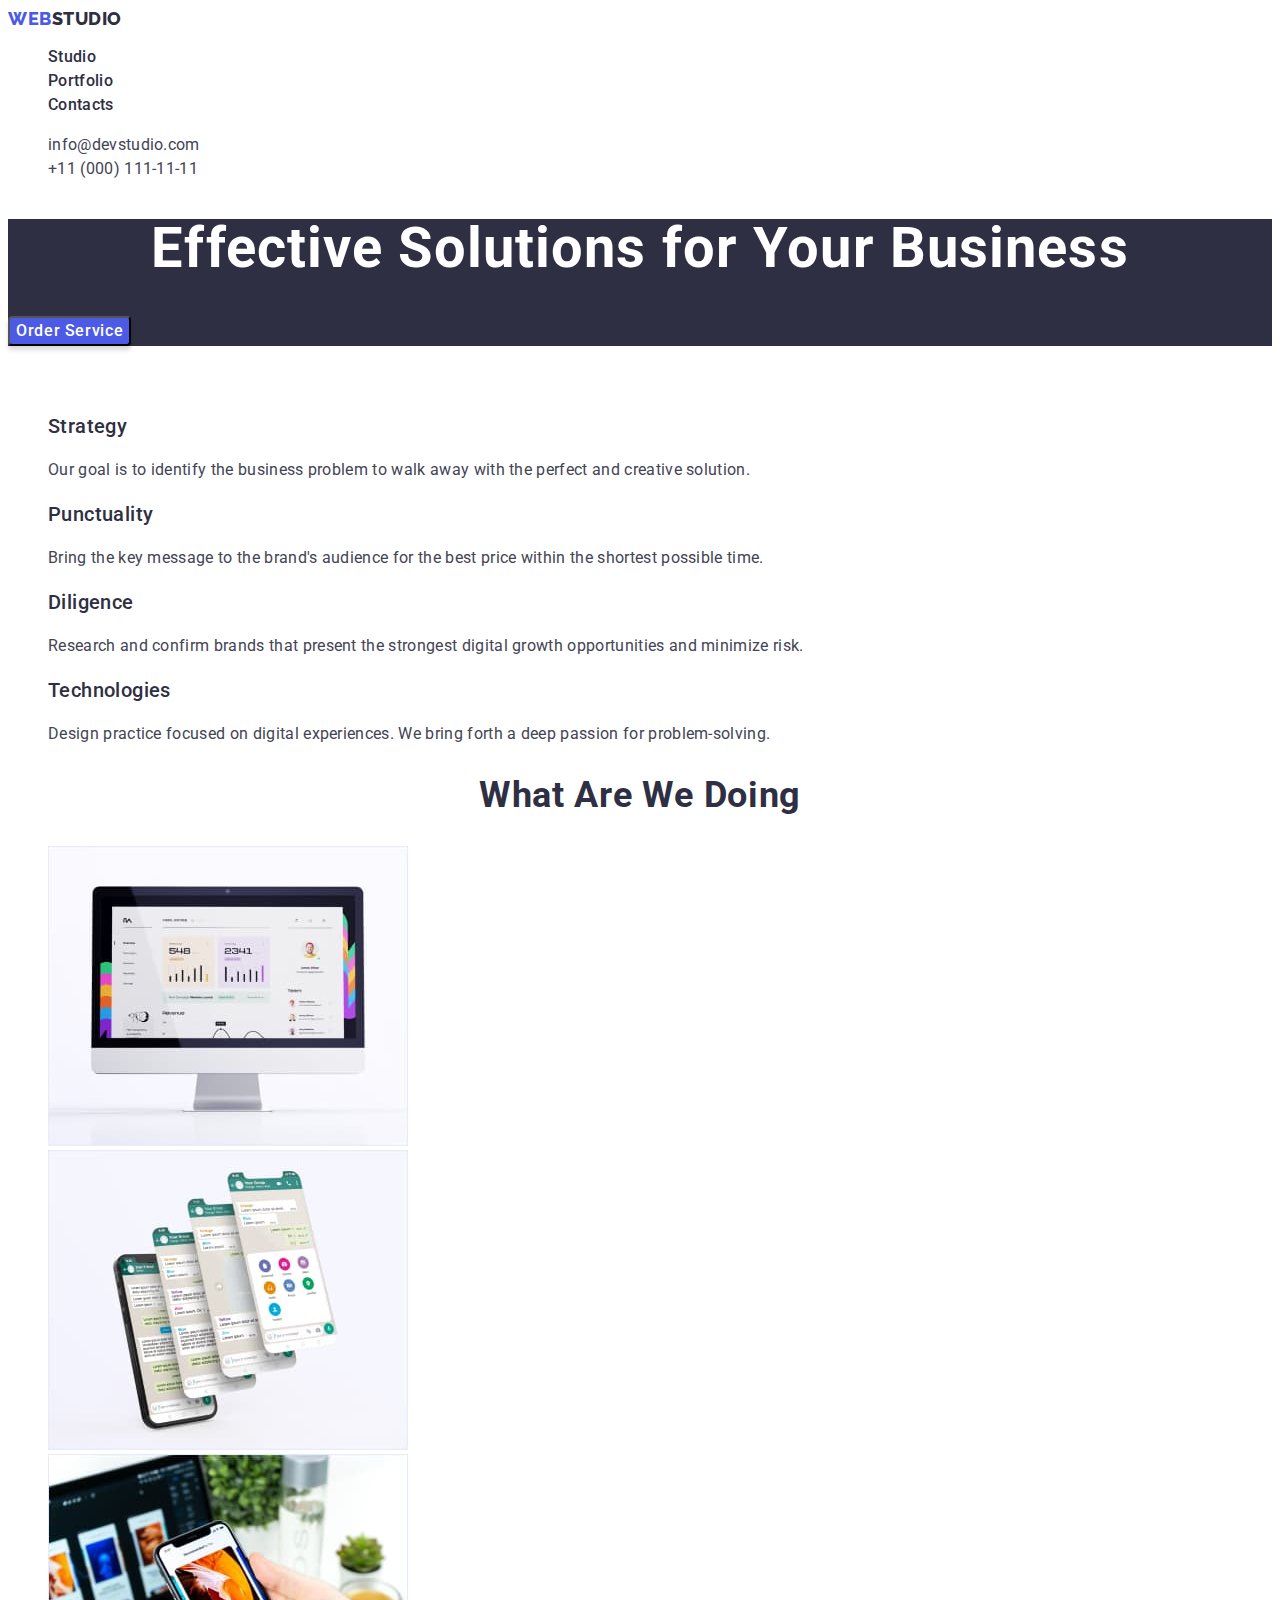
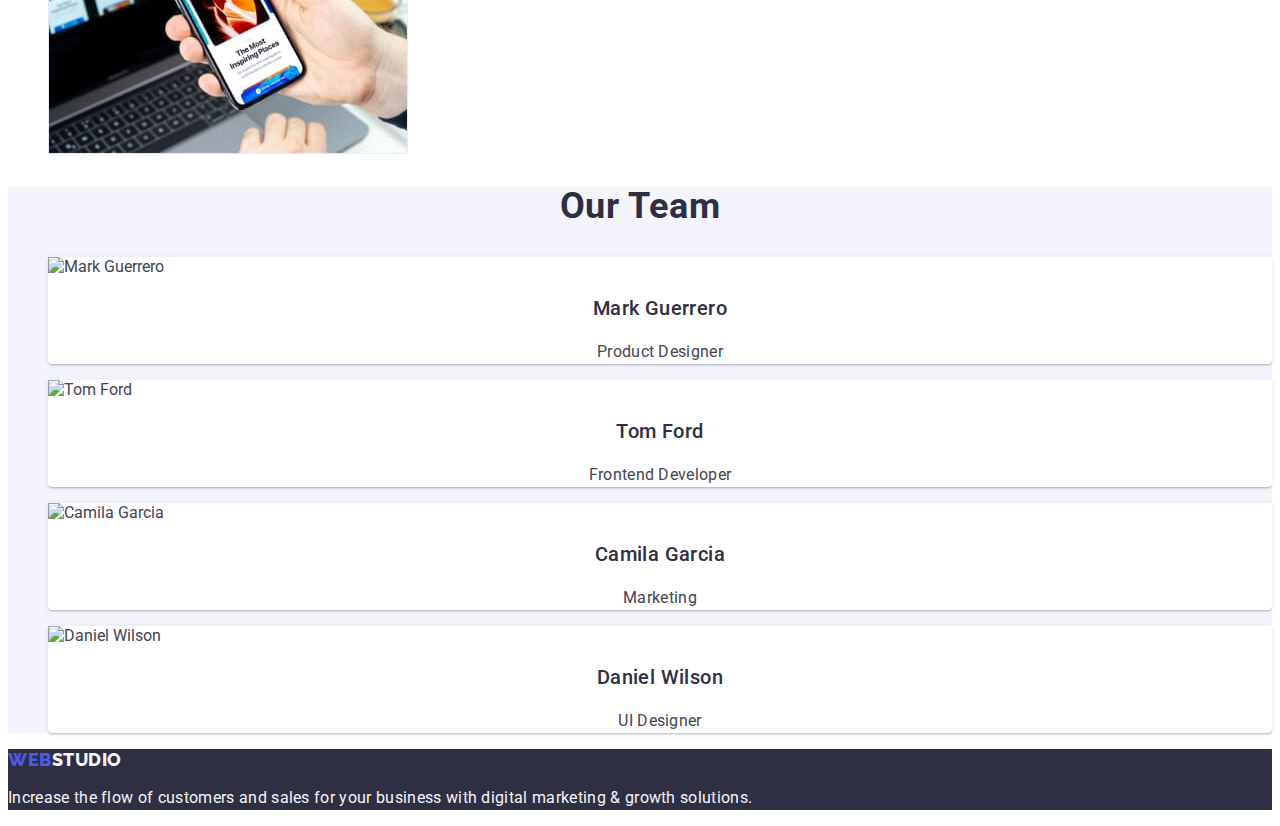
==== index.html @ 00f16b49 "Initial commit" ====
<!DOCTYPE html>
<html lang="en">
  <head>
    <meta charset="UTF-8" />
    <meta http-equiv="X-UA-Compatible" content="IE=edge" />
    <meta name="viewport" content="width=device-width, initial-scale=1.0" />
    <title>WebStudio</title>
    <link rel="preconnect" href="https://fonts.googleapis.com" />
    <link rel="preconnect" href="https://fonts.gstatic.com" crossorigin />
    <link
      href="https://fonts.googleapis.com/css2?family=Raleway:wght@800&family=Roboto:wght@400;500;700;900&display=swap"
      rel="stylesheet"
    />
    <link
      rel="stylesheet"
      href="https://cdnjs.cloudflare.com/ajax/libs/modern-normalize/1.1.0/modern-normalize.min.css"
      integrity="sha512-wpPYUAdjBVSE4KJnH1VR1HeZfpl1ub8YT/NKx4PuQ5NmX2tKuGu6U/JRp5y+Y8XG2tV+wKQpNHVUX03MfMFn9Q=="
      crossorigin="anonymous"
      referrerpolicy="no-referrer"
    />
    <link href="./css/styles.css" rel="stylesheet" />
  </head>
  <body>
    <!-- This is a header -->
    <header class="header">
      <nav class="navigation">
        <a class="logo-link link" href="./index.html"
          >Web<span class="logo-link-studio">Studio</span></a
        >
        <ul class="menu list">
          <li class="menu-item">
            <a class="menu-link link" href="./index.html">Studio</a>
          </li>
          <li class="menu-item">
            <a class="menu-link link" href="./portfolio.html">Portfolio</a>
          </li>
          <li class="menu-item">
            <a class="menu-link link" href="">Contacts</a>
          </li>
        </ul>
      </nav>
      <address class="adress-conteiner">
        <ul class="list">
          <li>
            <a class="contact-link link" href="mailto:info@devstudio.com"
              >info@devstudio.com</a
            >
          </li>
          <li>
            <a class="contact-link link" href="tel:+110001111111"
              >+11 (000) 111-11-11</a
            >
          </li>
        </ul>
      </address>
    </header>
    <main>
      <!-- This is a hero section -->
      <section class="hero-section">
        <h1 class="hero-title">Effective Solutions for Your Business</h1>
        <button class="hero-btn button" type="button">Order Service</button>
      </section>
      <!-- This is a our features section -->
      <section>
        <h2 class="unvizible-title title">Our features</h2>
        <ul class="list">
          <li>
            <h3 class="features-title title">Strategy</h3>
            <p class="features-text">
              Our goal is to identify the business problem to walk away with the
              perfect and creative solution.
            </p>
          </li>
          <li>
            <h3 class="features-title title">Punctuality</h3>
            <p class="features-text">
              Bring the key message to the brand's audience for the best price
              within the shortest possible time.
            </p>
          </li>
          <li>
            <h3 class="features-title title">Diligence</h3>
            <p class="features-text">
              Research and confirm brands that present the strongest digital
              growth opportunities and minimize risk.
            </p>
          </li>
          <li>
            <h3 class="features-title title">Technologies</h3>
            <p class="features-text">
              Design practice focused on digital experiences. We bring forth a
              deep passion for problem-solving.
            </p>
          </li>
        </ul>
      </section>
      <!-- This is what are we doing section -->
      <section>
        <h2 class="doing-title title">What are we doing</h2>
        <ul class="list">
          <li>
            <img
              src="./images/what_we_do/pc.jpg"
              alt="Personal Computer"
              width="360"
            />
          </li>
          <li>
            <img
              src="./images/what_we_do/phone.jpg"
              alt="Smartphone"
              width="360"
            />
          </li>
          <li>
            <img
              src="./images/what_we_do/unification.jpg"
              alt="Personal Computer and smartphone"
              width="360"
            />
          </li>
        </ul>
      </section>
      <!-- This is team section -->
      <section class="team">
        <h2 class="team-titlt title">Our Team</h2>
        <ul class="list">
          <li class="team-card">
            <img
              src="./images/team/mark_guerrero.jpg"
              alt="Mark Guerrero"
              width="264"
            />
            <h3 class="team-card-title title">Mark Guerrero</h3>
            <p class="team-card-text">Product Designer</p>
          </li>
          <li class="team-card">
            <img src="./images/team/tom_ford.jpg" alt="Tom Ford" width="264" />
            <h3 class="team-card-title title">Tom Ford</h3>
            <p class="team-card-text">Frontend Developer</p>
          </li>
          <li class="team-card">
            <img
              src="./images/team/camila_garcia.jpg"
              alt="Camila Garcia"
              width="264"
            />
            <h3 class="team-card-title title">Camila Garcia</h3>
            <p class="team-card-text">Marketing</p>
          </li>
          <li class="team-card">
            <img
              src="./images/team/daniel_wilson.jpg"
              alt="Daniel Wilson"
              width="264"
            />
            <h3 class="team-card-title title">Daniel Wilson</h3>
            <p class="team-card-text">UI Designer</p>
          </li>
        </ul>
      </section>
    </main>
    <!-- This is footer -->
    <footer class="footer">
      <a class="logo-link link" href="./index.html"
        >Web<span class="logo-link-studio-white">Studio</span></a
      >
      <p class="footer-text">
        Increase the flow of customers and sales for your business with digital
        marketing & growth solutions.
      </p>
    </footer>
  </body>
</html>
---- css/styles.css ----
/*  font-family: 'Raleway', sans-serif; */
:root {
  --btn-background-color: #4d5ae5;
  --links-hover-color: #404bbf;
  --body-text-color: #434455;
  --title-text-color: #2e2f42;
}
body {
  font-family: 'Roboto', sans-serif;
  color: var(--body-text-color);
  background-color: #ffffff;
}
.logo-link {
  font-family: 'Raleway', sans-serif;
  font-weight: 800;
  font-size: 18px;
  line-height: 1.17;
  align-items: center;
  letter-spacing: 0.03em;
  text-transform: uppercase;
  color: var(--btn-background-color);
}
.list {
  list-style: none;
}
.link {
  text-decoration: none;
}
.unvizible-title {
  visibility: hidden;
}
.title {
  color: var(--title-text-color);
}

.button {
  border-radius: 4px;
  cursor: pointer;
  font-family: 'Roboto', sans-serif;
}
/*----------header section----------- */
.logo-link-studio {
  color: var(--title-text-color);
}
.logo-link-studio-white {
  color: #f4f4fd;
}
.menu-link {
  font-weight: 500;
  font-size: 16px;
  line-height: 1.5;
  color: var(--title-text-color);
  letter-spacing: 0.02em;
}
.menu-link:hover,
.menu-link:focus {
  color: var(--links-hover-color);
}
.adress-conteiner {
  font-style: normal;
}
.contact-link {
  font-weight: 400;
  font-size: 16px;
  line-height: 1.5;
  letter-spacing: 0.02em;
  color: var(--body-text-color);
}
.contact-link:hover,
.contact-link:focus {
  color: var(--links-hover-color);
}
/* ----------hero section---------- */
.hero-section {
  background-color: var(--title-text-color);
  color: #ffffff;
}
.hero-title {
  line-height: 1.07;
  font-size: 56px;
  text-align: center;
  letter-spacing: 0.02em;
  color: #ffffff;
}
.hero-btn {
  background: var(--btn-background-color);
  box-shadow: 0px 4px 4px rgba(0, 0, 0, 0.15);
  color: #ffffff;
  font-weight: 500;
  font-size: 16px;
  line-height: 1.5;
  align-items: center;
  letter-spacing: 0.04em;
}
.hero-btn:hover,
.hero-btn:focus {
  background: var(--links-hover-color);
}
/* ----------features section---------- */
.features-title {
  font-weight: 500;
  font-size: 20px;
  line-height: 1.2;
  letter-spacing: 0.02em;
}
.features-text {
  font-weight: 400;
  font-size: 16px;
  line-height: 1.5;
  letter-spacing: 0.02em;
}
/* ----------doing section---------- */
.doing-title {
  font-size: 36px;
  line-height: 1.11;
  text-align: center;
  letter-spacing: 0.02em;
  text-transform: capitalize;
}
/* ----------team---------- */
.team {
  background: #f4f4fd;
}
.team-titlt {
  font-size: 36px;
  line-height: 1.11;
  text-align: center;
  letter-spacing: 0.02em;
  text-transform: capitalize;
}
.team-card {
  background: #ffffff;
  box-shadow: 0px 1px 6px rgba(46, 47, 66, 0.08),
    0px 1px 1px rgba(46, 47, 66, 0.16), 0px 2px 1px rgba(46, 47, 66, 0.08);
  border-radius: 0px 0px 4px 4px;
}
.team-card-title {
  font-weight: 500;
  font-size: 20px;
  line-height: 1.2;
  text-align: center;
  letter-spacing: 0.02em;
}
.team-card-text {
  font-weight: 400;
  font-size: 16px;
  line-height: 1.5;
  text-align: center;
  letter-spacing: 0.02em;
}
/* -----------footer----------- */
.footer {
  background: #2e2f42;
}

.footer-text {
  font-weight: 400;
  font-size: 16px;
  line-height: 1.5;
  letter-spacing: 0.02em;
  color: #f4f4fd;
}
/* ------------portfolio page-------------------- */
.portfolio-header {
  border-bottom: 1px solid #e7e9fc;
}
.filter-btn {
  box-shadow: 0px 3px 1px rgba(0, 0, 0, 0.1), 0px 2px 1px rgba(0, 0, 0, 0.08),
    0px 2px 2px rgba(0, 0, 0, 0.12);
  color: var(--btn-background-color);
  font-weight: 500;
  font-size: 16px;
  line-height: 1.5;
  align-items: center;
  text-align: center;
  letter-spacing: 0.04em;
  box-sizing: border-box;
  background: #f4f4fd;
  border: 1px solid #e7e9fc;
}
.filter-btn:hover,
.filter-btn:focus {
  background: var(--links-hover-color);
  color: #ffffff;
}
.project-cards > .project-card {
  border: 1px solid #e7e9fc;
}
.project-card-title {
  font-weight: 500;
  font-size: 20px;
  line-height: 1.2;
  letter-spacing: 0.02em;
}
.project-card-text {
  color: var(--body-text-color);
  font-weight: 400;
  font-size: 16px;
  line-height: 1.5;
  letter-spacing: 0.02em;
}
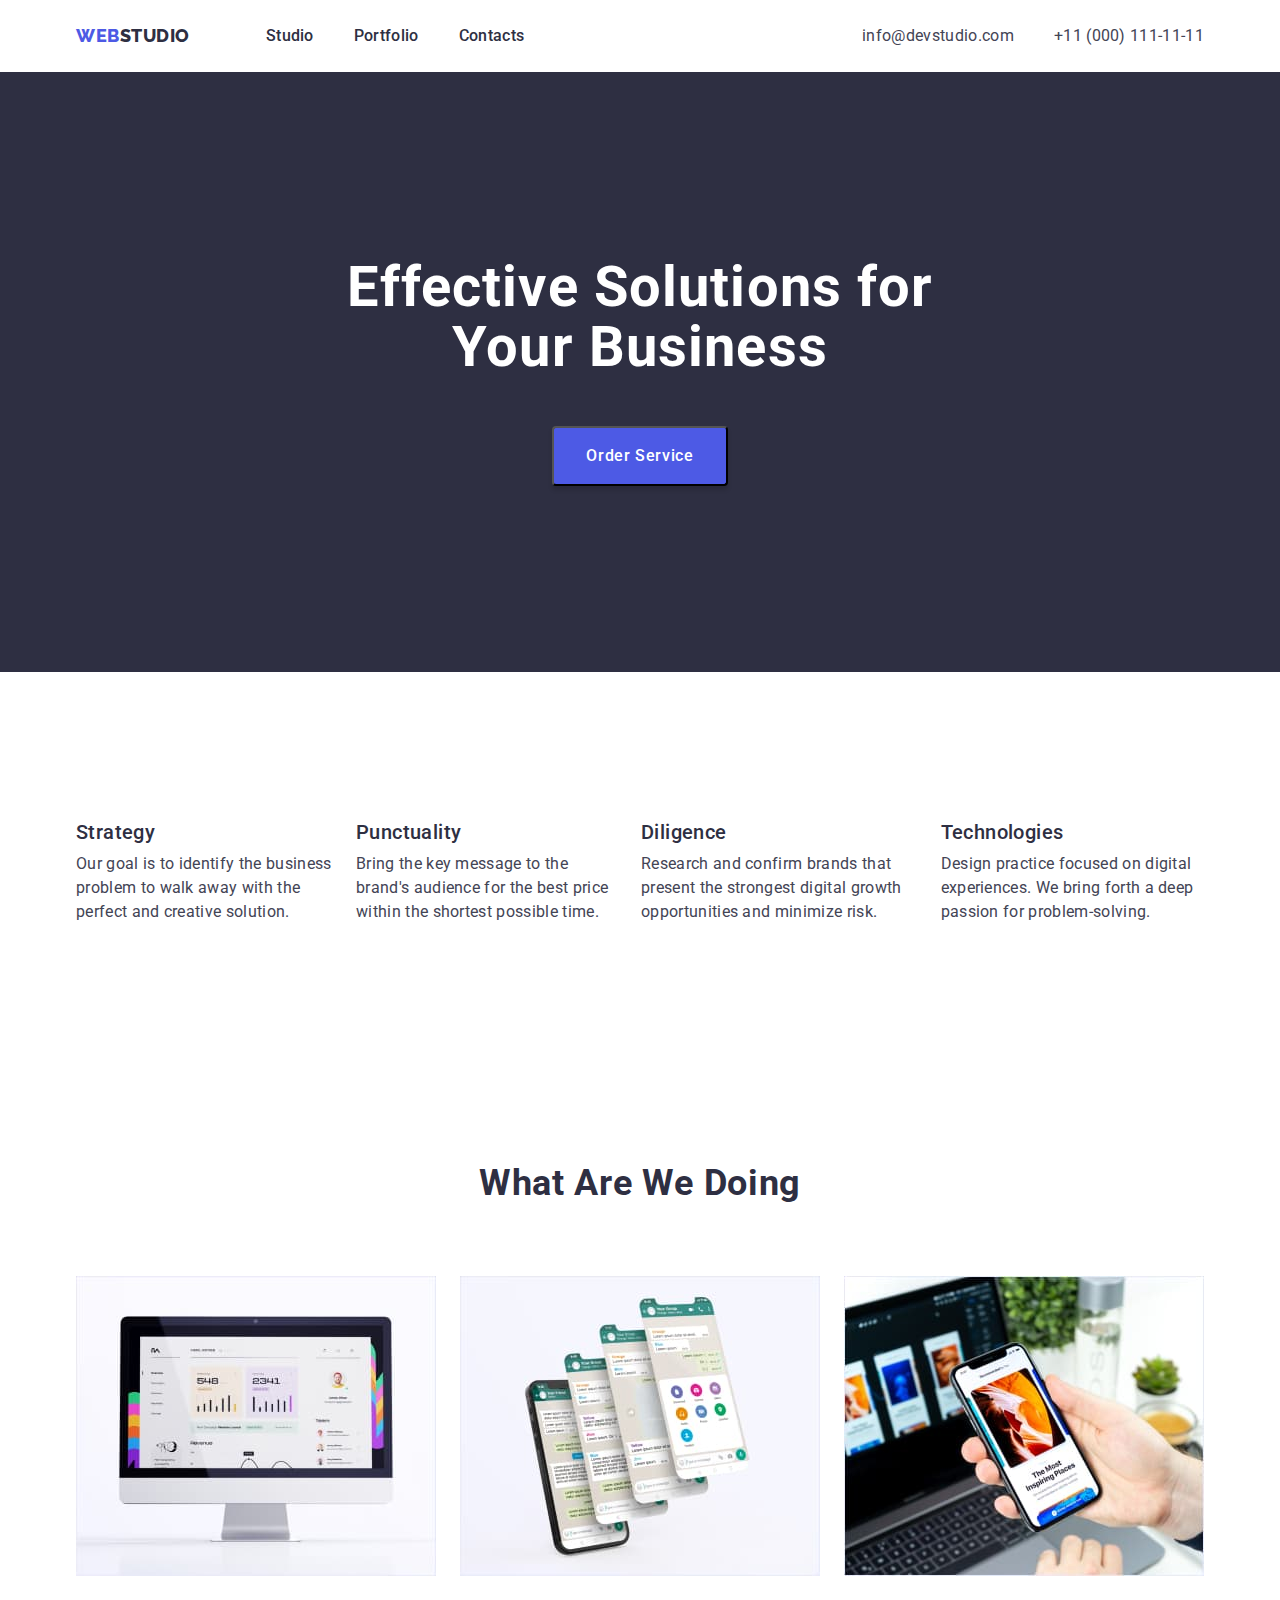
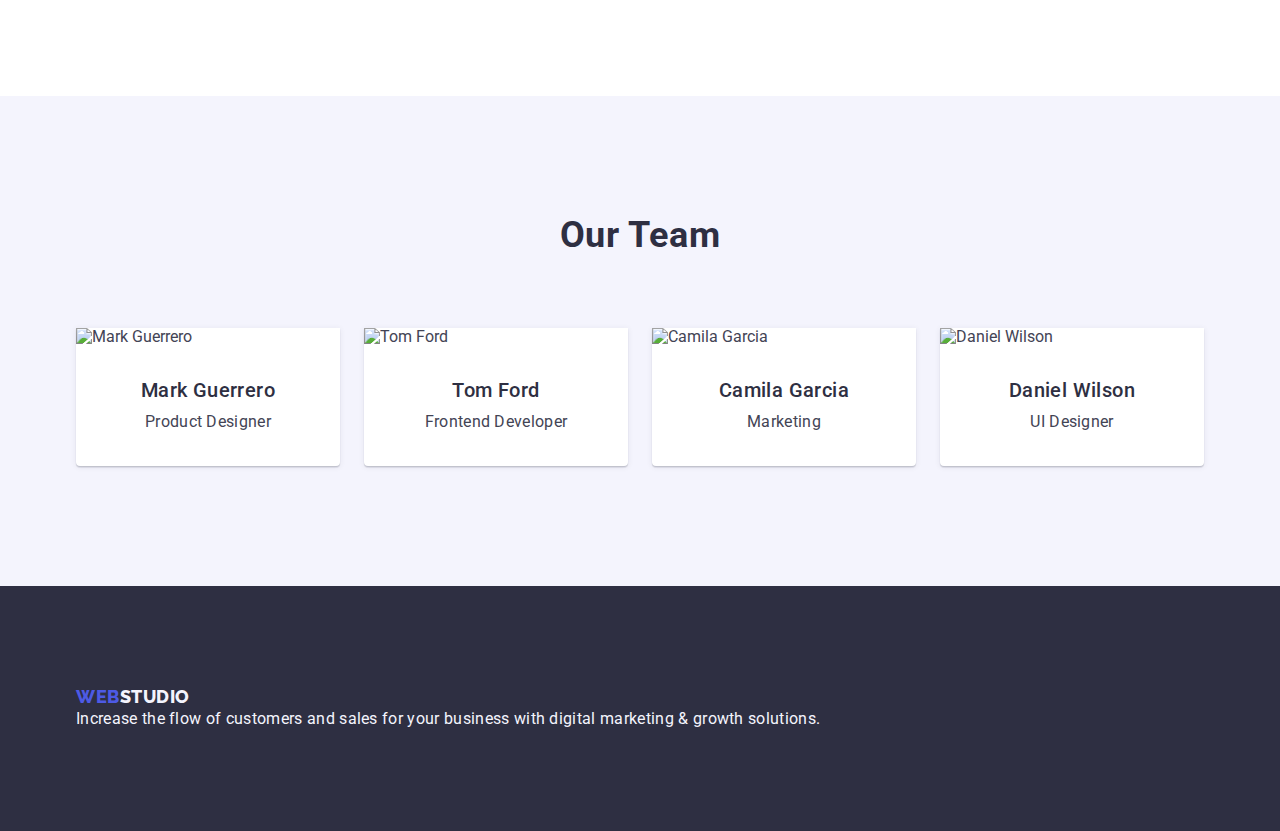
==== commit 57e5782e: "work with box-model(flex)" ====
--- a/index.html
+++ b/index.html
@@ -13,162 +13,182 @@
     />
     <link
       rel="stylesheet"
-      href="https://cdnjs.cloudflare.com/ajax/libs/modern-normalize/1.1.0/modern-normalize.min.css"
-      integrity="sha512-wpPYUAdjBVSE4KJnH1VR1HeZfpl1ub8YT/NKx4PuQ5NmX2tKuGu6U/JRp5y+Y8XG2tV+wKQpNHVUX03MfMFn9Q=="
-      crossorigin="anonymous"
-      referrerpolicy="no-referrer"
+      href="https://cdn.jsdelivr.net/npm/modern-normalize@1.1.0/modern-normalize.min.css"
     />
     <link href="./css/styles.css" rel="stylesheet" />
   </head>
   <body>
     <!-- This is a header -->
     <header class="header">
-      <nav class="navigation">
-        <a class="logo-link link" href="./index.html"
-          >Web<span class="logo-link-studio">Studio</span></a
-        >
-        <ul class="menu list">
-          <li class="menu-item">
-            <a class="menu-link link" href="./index.html">Studio</a>
-          </li>
-          <li class="menu-item">
-            <a class="menu-link link" href="./portfolio.html">Portfolio</a>
-          </li>
-          <li class="menu-item">
-            <a class="menu-link link" href="">Contacts</a>
-          </li>
-        </ul>
-      </nav>
-      <address class="adress-conteiner">
-        <ul class="list">
-          <li>
-            <a class="contact-link link" href="mailto:info@devstudio.com"
-              >info@devstudio.com</a
-            >
-          </li>
-          <li>
-            <a class="contact-link link" href="tel:+110001111111"
-              >+11 (000) 111-11-11</a
-            >
-          </li>
-        </ul>
-      </address>
+      <div class="page-header-container container">
+        <nav class="navigation">
+          <a class="logo-link link" href="./index.html"
+            >Web<span class="logo-link-studio">Studio</span></a
+          >
+          <ul class="menu list">
+            <li class="menu-item">
+              <a class="menu-link link" href="./index.html">Studio</a>
+            </li>
+            <li class="menu-item">
+              <a class="menu-link link" href="./portfolio.html">Portfolio</a>
+            </li>
+            <li class="menu-item">
+              <a class="menu-link link" href="">Contacts</a>
+            </li>
+          </ul>
+        </nav>
+        <address class="adress-conteiner">
+          <ul class="adress-list list">
+            <li class="adress-item">
+              <a class="contact-link link" href="mailto:info@devstudio.com"
+                >info@devstudio.com</a
+              >
+            </li>
+            <li class="adress-item">
+              <a class="contact-link link" href="tel:+110001111111"
+                >+11 (000) 111-11-11</a
+              >
+            </li>
+          </ul>
+        </address>
+      </div>
     </header>
     <main>
       <!-- This is a hero section -->
-      <section class="hero-section">
-        <h1 class="hero-title">Effective Solutions for Your Business</h1>
-        <button class="hero-btn button" type="button">Order Service</button>
+      <section class="hero-section section">
+        <div class="hero-container container">
+          <h1 class="hero-title">
+            Effective Solutions for<br />
+            Your Business
+          </h1>
+          <button class="hero-btn button" type="button">Order Service</button>
+        </div>
       </section>
       <!-- This is a our features section -->
-      <section>
-        <h2 class="unvizible-title title">Our features</h2>
-        <ul class="list">
-          <li>
-            <h3 class="features-title title">Strategy</h3>
-            <p class="features-text">
-              Our goal is to identify the business problem to walk away with the
-              perfect and creative solution.
-            </p>
-          </li>
-          <li>
-            <h3 class="features-title title">Punctuality</h3>
-            <p class="features-text">
-              Bring the key message to the brand's audience for the best price
-              within the shortest possible time.
-            </p>
-          </li>
-          <li>
-            <h3 class="features-title title">Diligence</h3>
-            <p class="features-text">
-              Research and confirm brands that present the strongest digital
-              growth opportunities and minimize risk.
-            </p>
-          </li>
-          <li>
-            <h3 class="features-title title">Technologies</h3>
-            <p class="features-text">
-              Design practice focused on digital experiences. We bring forth a
-              deep passion for problem-solving.
-            </p>
-          </li>
-        </ul>
+      <section class="features-section section">
+        <div class="container">
+          <h2 class="unvizible-title">Our features</h2>
+          <ul class="card-list list">
+            <li class="features-item">
+              <h3 class="features-title sub-title">Strategy</h3>
+              <p class="features-text">
+                Our goal is to identify the business problem to walk away with
+                the perfect and creative solution.
+              </p>
+            </li>
+            <li class="features-item">
+              <h3 class="features-title sub-title">Punctuality</h3>
+              <p class="features-text">
+                Bring the key message to the brand's audience for the best price
+                within the shortest possible time.
+              </p>
+            </li>
+            <li class="features-item">
+              <h3 class="features-title sub-title">Diligence</h3>
+              <p class="features-text">
+                Research and confirm brands that present the strongest digital
+                growth opportunities and minimize risk.
+              </p>
+            </li>
+            <li class="features-item">
+              <h3 class="features-title sub-title">Technologies</h3>
+              <p class="features-text">
+                Design practice focused on digital experiences. We bring forth a
+                deep passion for problem-solving.
+              </p>
+            </li>
+          </ul>
+        </div>
       </section>
       <!-- This is what are we doing section -->
-      <section>
-        <h2 class="doing-title title">What are we doing</h2>
-        <ul class="list">
-          <li>
-            <img
-              src="./images/what_we_do/pc.jpg"
-              alt="Personal Computer"
-              width="360"
-            />
-          </li>
-          <li>
-            <img
-              src="./images/what_we_do/phone.jpg"
-              alt="Smartphone"
-              width="360"
-            />
-          </li>
-          <li>
-            <img
-              src="./images/what_we_do/unification.jpg"
-              alt="Personal Computer and smartphone"
-              width="360"
-            />
-          </li>
-        </ul>
+      <section class="section">
+        <div class="container">
+          <h2 class="doing-title title">What are we doing</h2>
+          <ul class="card-list list">
+            <li class="doing-item">
+              <img
+                src="./images/what_we_do/pc.jpg"
+                alt="Personal Computer"
+                width="360"
+              />
+            </li class="doing-item">
+            <li>
+              <img
+                src="./images/what_we_do/phone.jpg"
+                alt="Smartphone"
+                width="360"
+              />
+            </li class="doing-item">
+            <li>
+              <img
+                src="./images/what_we_do/unification.jpg"
+                alt="Personal Computer and smartphone"
+                width="360"
+              />
+            </li>
+          </ul>
+        </div>
       </section>
       <!-- This is team section -->
-      <section class="team">
-        <h2 class="team-titlt title">Our Team</h2>
-        <ul class="list">
-          <li class="team-card">
-            <img
-              src="./images/team/mark_guerrero.jpg"
-              alt="Mark Guerrero"
-              width="264"
-            />
-            <h3 class="team-card-title title">Mark Guerrero</h3>
-            <p class="team-card-text">Product Designer</p>
-          </li>
-          <li class="team-card">
-            <img src="./images/team/tom_ford.jpg" alt="Tom Ford" width="264" />
-            <h3 class="team-card-title title">Tom Ford</h3>
-            <p class="team-card-text">Frontend Developer</p>
-          </li>
-          <li class="team-card">
-            <img
-              src="./images/team/camila_garcia.jpg"
-              alt="Camila Garcia"
-              width="264"
-            />
-            <h3 class="team-card-title title">Camila Garcia</h3>
-            <p class="team-card-text">Marketing</p>
-          </li>
-          <li class="team-card">
-            <img
-              src="./images/team/daniel_wilson.jpg"
-              alt="Daniel Wilson"
-              width="264"
-            />
-            <h3 class="team-card-title title">Daniel Wilson</h3>
-            <p class="team-card-text">UI Designer</p>
-          </li>
-        </ul>
+      <section class="team section">
+        <div class="container">
+          <h2 class="team-titlt title">Our Team</h2>
+          <ul class="card-list list">
+            <li class="team-card">
+              <img
+                src="./images/team/mark_guerrero.jpg"
+                alt="Mark Guerrero"
+                width="264"
+              />
+              <div class="team-card-content"><h3 class="team-card-title sub-title">Mark Guerrero</h3>
+              <p class="team-card-text">Product Designer</p></div>
+             
+            </li>
+            <li class="team-card">
+              <img
+                src="./images/team/tom_ford.jpg"
+                alt="Tom Ford"
+                width="264"
+              />
+              <div class="team-card-content"><h3 class="team-card-title sub-title">Tom Ford</h3>
+              <p class="team-card-text">Frontend Developer</p></div>
+              
+            </li>
+            <li class="team-card">
+              <img
+                src="./images/team/camila_garcia.jpg"
+                alt="Camila Garcia"
+                width="264"
+              />
+              <div class="team-card-content"><h3 class="team-card-title sub-title">Camila Garcia</h3>
+              <p class="team-card-text">Marketing</p></div>
+              
+            </li>
+            <li class="team-card">
+              <img
+                src="./images/team/daniel_wilson.jpg"
+                alt="Daniel Wilson"
+                width="264"
+              />
+              <div class="team-card-content"><h3 class="team-card-title sub-title">Daniel Wilson</h3>
+              <p class="team-card-text">UI Designer</p></div>
+              
+            </li>
+          </ul>
+        </div>
       </section>
     </main>
     <!-- This is footer -->
     <footer class="footer">
-      <a class="logo-link link" href="./index.html"
-        >Web<span class="logo-link-studio-white">Studio</span></a
-      >
-      <p class="footer-text">
-        Increase the flow of customers and sales for your business with digital
-        marketing & growth solutions.
-      </p>
+      <div class="container">
+        <a class="logo-link link" href="./index.html"
+          >Web<span class="logo-link-studio-white">Studio</span></a
+        >
+        <p class="footer-text">
+          Increase the flow of customers and sales for your business with
+          digital marketing & growth solutions.
+        </p>
+      </div>
     </footer>
   </body>
 </html>
--- a/css/styles.css
+++ b/css/styles.css
@@ -10,6 +10,34 @@
   color: var(--body-text-color);
   background-color: #ffffff;
 }
+h1,
+h2,
+h3,
+h4,
+p {
+  margin-top: 0;
+  margin-bottom: 0;
+}
+img {
+  display: block;
+}
+ul,
+ol {
+  margin-top: 0;
+  margin-bottom: 0;
+  padding-left: 0;
+}
+.container {
+  width: 1158px;
+  margin-left: auto;
+  margin-right: auto;
+  padding-left: 15px;
+  padding-right: 15px;
+}
+.section {
+  padding-top: 120px;
+  padding-bottom: 120px;
+}
 .logo-link {
   font-family: 'Raleway', sans-serif;
   font-weight: 800;
@@ -19,6 +47,7 @@
   letter-spacing: 0.03em;
   text-transform: uppercase;
   color: var(--btn-background-color);
+  margin-right: 76px;
 }
 .list {
   list-style: none;
@@ -31,19 +60,46 @@
 }
 .title {
   color: var(--title-text-color);
-}
-
+  margin-bottom: 72px;
+}
+.sub-title {
+  color: var(--title-text-color);
+  margin-bottom: 8px;
+}
 .button {
   border-radius: 4px;
   cursor: pointer;
   font-family: 'Roboto', sans-serif;
 }
+.card-list {
+  display: flex;
+  gap: 24px;
+}
 /*----------header section----------- */
+.header {
+  padding-top: 24px;
+  padding-bottom: 24px;
+}
+.page-header-container {
+  display: flex;
+  align-items: center;
+}
+.navigation {
+  display: flex;
+  align-items: center;
+}
 .logo-link-studio {
   color: var(--title-text-color);
 }
 .logo-link-studio-white {
   color: #f4f4fd;
+}
+.menu {
+  display: flex;
+  align-items: center;
+}
+.menu-item:not(:last-child) {
+  margin-right: 40px;
 }
 .menu-link {
   font-weight: 500;
@@ -58,6 +114,14 @@
 }
 .adress-conteiner {
   font-style: normal;
+  margin-left: auto;
+}
+.adress-list {
+  display: flex;
+  align-items: center;
+}
+.adress-item:not(:last-child) {
+  margin-right: 40px;
 }
 .contact-link {
   font-weight: 400;
@@ -74,6 +138,15 @@
 .hero-section {
   background-color: var(--title-text-color);
   color: #ffffff;
+  min-height: 600px;
+  display: flex;
+  align-items: center;
+}
+.hero-container {
+  display: flex;
+  flex-direction: column;
+  justify-content: center;
+  align-items: center;
 }
 .hero-title {
   line-height: 1.07;
@@ -81,6 +154,7 @@
   text-align: center;
   letter-spacing: 0.02em;
   color: #ffffff;
+  margin-bottom: 48px;
 }
 .hero-btn {
   background: var(--btn-background-color);
@@ -91,12 +165,16 @@
   line-height: 1.5;
   align-items: center;
   letter-spacing: 0.04em;
+  padding: 16px 32px;
 }
 .hero-btn:hover,
 .hero-btn:focus {
   background: var(--links-hover-color);
 }
 /* ----------features section---------- */
+.features-item {
+  flex-basis: calc((100%- (24px * 3)) / 4);
+}
 .features-title {
   font-weight: 500;
   font-size: 20px;
@@ -110,6 +188,9 @@
   letter-spacing: 0.02em;
 }
 /* ----------doing section---------- */
+.doing-item {
+  flex-basis: calc((100%- (24px * 2)) / 3);
+}
 .doing-title {
   font-size: 36px;
   line-height: 1.11;
@@ -129,10 +210,14 @@
   text-transform: capitalize;
 }
 .team-card {
-  background: #ffffff;
+  flex-basis: calc((100%- (24px * 3)) / 4);
   box-shadow: 0px 1px 6px rgba(46, 47, 66, 0.08),
     0px 1px 1px rgba(46, 47, 66, 0.16), 0px 2px 1px rgba(46, 47, 66, 0.08);
   border-radius: 0px 0px 4px 4px;
+  background-color: #ffffff;
+}
+.team-card-content {
+  padding: 32px 16px;
 }
 .team-card-title {
   font-weight: 500;
@@ -151,6 +236,7 @@
 /* -----------footer----------- */
 .footer {
   background: #2e2f42;
+  padding: 100px 0;
 }
 
 .footer-text {
@@ -161,8 +247,18 @@
   color: #f4f4fd;
 }
 /* ------------portfolio page-------------------- */
+.portfolio-section {
+  padding-top: 96px;
+  padding-bottom: 120px;
+}
 .portfolio-header {
   border-bottom: 1px solid #e7e9fc;
+}
+.filter-btn-list {
+  display: flex;
+  gap: 24px;
+  justify-content: center;
+  margin-bottom: 72px;
 }
 .filter-btn {
   box-shadow: 0px 3px 1px rgba(0, 0, 0, 0.1), 0px 2px 1px rgba(0, 0, 0, 0.08),
@@ -177,14 +273,25 @@
   box-sizing: border-box;
   background: #f4f4fd;
   border: 1px solid #e7e9fc;
+  padding: 12px 24px;
 }
 .filter-btn:hover,
 .filter-btn:focus {
   background: var(--links-hover-color);
   color: #ffffff;
 }
-.project-cards > .project-card {
+.project-cards {
+  flex-wrap: wrap;
+  justify-content: center;
+  row-gap: 48px;
+}
+.project-card {
+  flex-basis: calc((100%- (24px * 2)) / 3);
+}
+.project-card-content {
+  padding: 32px 16px;
   border: 1px solid #e7e9fc;
+  border-top: none;
 }
 .project-card-title {
   font-weight: 500;
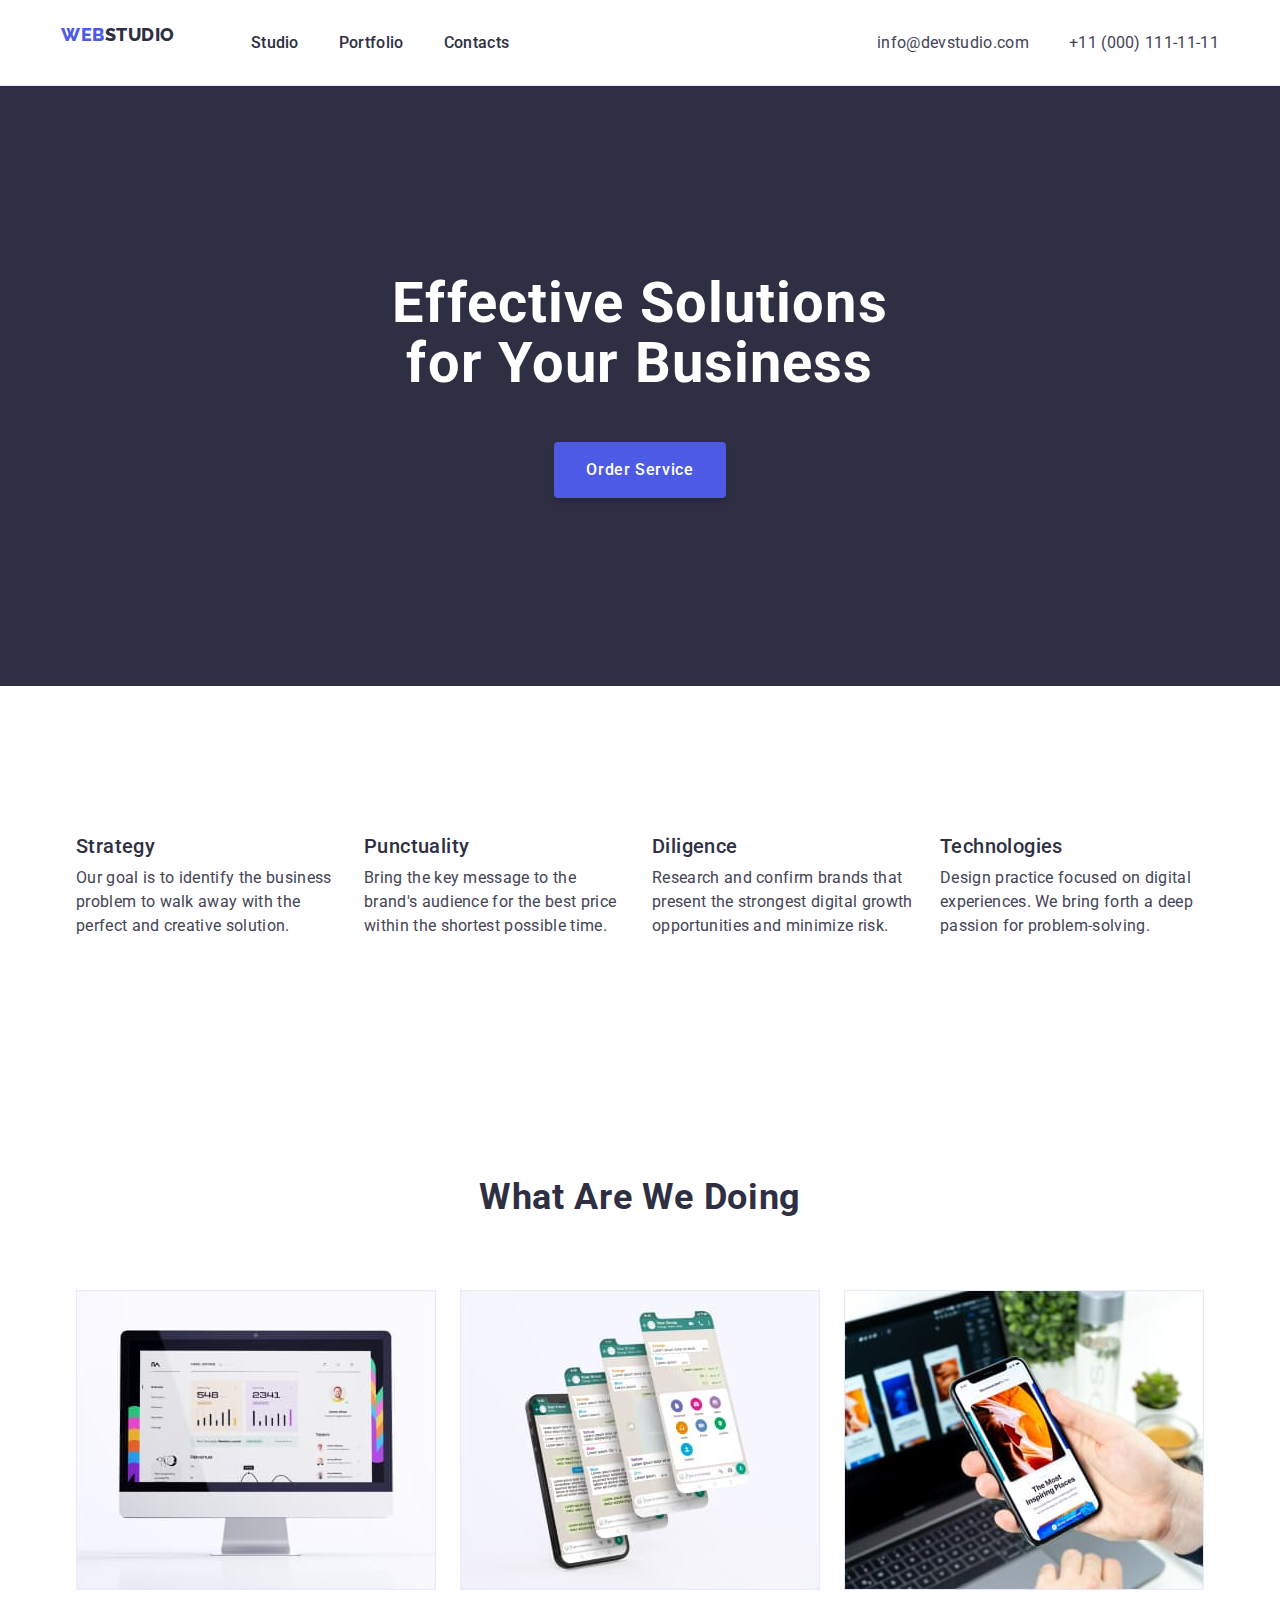
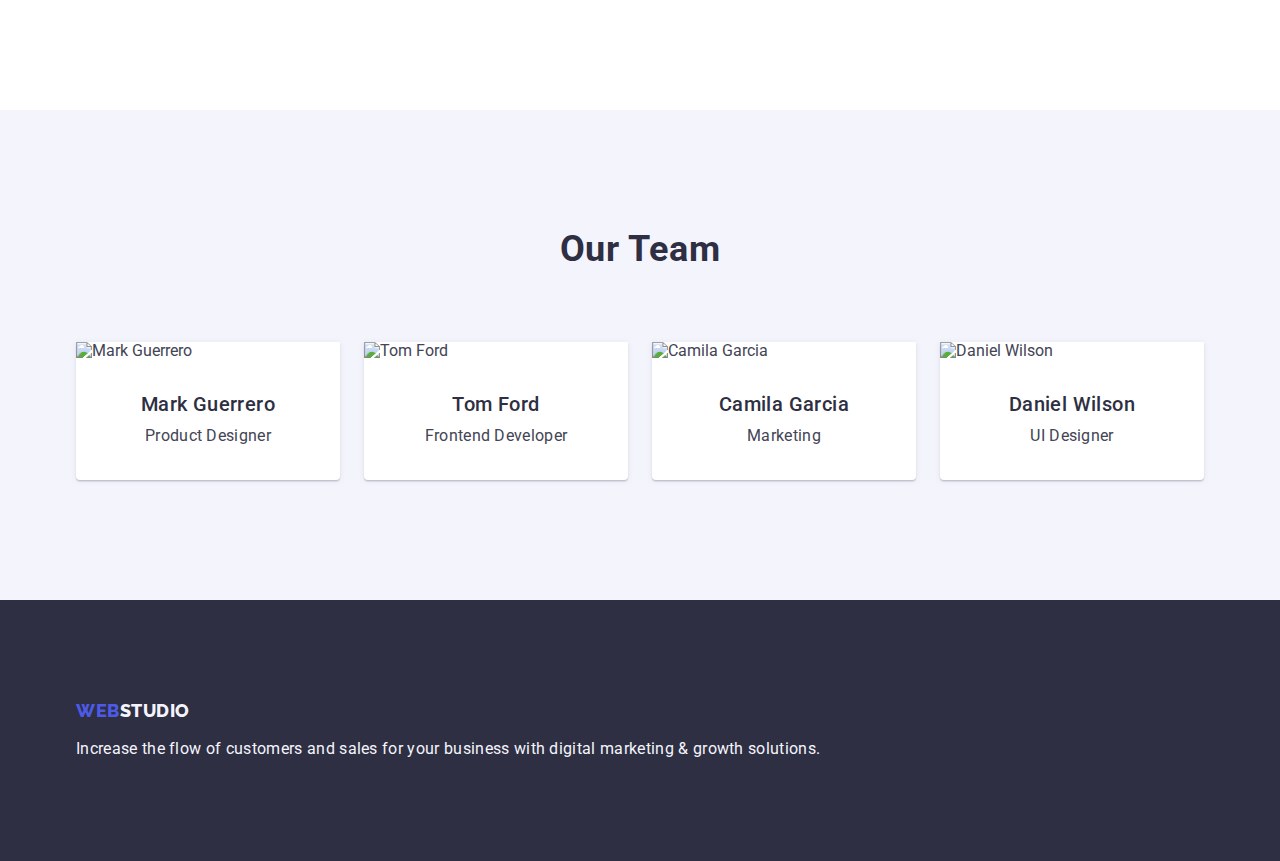
==== commit 4a6a1d57: "do little refactoring" ====
--- a/index.html
+++ b/index.html
@@ -57,10 +57,7 @@
       <!-- This is a hero section -->
       <section class="hero-section section">
         <div class="hero-container container">
-          <h1 class="hero-title">
-            Effective Solutions for<br />
-            Your Business
-          </h1>
+          <h1 class="hero-title">Effective Solutions for Your Business</h1>
           <button class="hero-btn button" type="button">Order Service</button>
         </div>
       </section>
@@ -111,15 +108,15 @@
                 alt="Personal Computer"
                 width="360"
               />
-            </li class="doing-item">
-            <li>
+            </li>
+            <li class="doing-item">
               <img
                 src="./images/what_we_do/phone.jpg"
                 alt="Smartphone"
                 width="360"
               />
-            </li class="doing-item">
-            <li>
+            </li>
+            <li class="doing-item">
               <img
                 src="./images/what_we_do/unification.jpg"
                 alt="Personal Computer and smartphone"
@@ -140,9 +137,10 @@
                 alt="Mark Guerrero"
                 width="264"
               />
-              <div class="team-card-content"><h3 class="team-card-title sub-title">Mark Guerrero</h3>
-              <p class="team-card-text">Product Designer</p></div>
-             
+              <div class="team-card-content">
+                <h3 class="team-card-title sub-title">Mark Guerrero</h3>
+                <p class="team-card-text">Product Designer</p>
+              </div>
             </li>
             <li class="team-card">
               <img
@@ -150,9 +148,10 @@
                 alt="Tom Ford"
                 width="264"
               />
-              <div class="team-card-content"><h3 class="team-card-title sub-title">Tom Ford</h3>
-              <p class="team-card-text">Frontend Developer</p></div>
-              
+              <div class="team-card-content">
+                <h3 class="team-card-title sub-title">Tom Ford</h3>
+                <p class="team-card-text">Frontend Developer</p>
+              </div>
             </li>
             <li class="team-card">
               <img
@@ -160,9 +159,10 @@
                 alt="Camila Garcia"
                 width="264"
               />
-              <div class="team-card-content"><h3 class="team-card-title sub-title">Camila Garcia</h3>
-              <p class="team-card-text">Marketing</p></div>
-              
+              <div class="team-card-content">
+                <h3 class="team-card-title sub-title">Camila Garcia</h3>
+                <p class="team-card-text">Marketing</p>
+              </div>
             </li>
             <li class="team-card">
               <img
@@ -170,9 +170,10 @@
                 alt="Daniel Wilson"
                 width="264"
               />
-              <div class="team-card-content"><h3 class="team-card-title sub-title">Daniel Wilson</h3>
-              <p class="team-card-text">UI Designer</p></div>
-              
+              <div class="team-card-content">
+                <h3 class="team-card-title sub-title">Daniel Wilson</h3>
+                <p class="team-card-text">UI Designer</p>
+              </div>
             </li>
           </ul>
         </div>
--- a/css/styles.css
+++ b/css/styles.css
@@ -39,6 +39,8 @@
   padding-bottom: 120px;
 }
 .logo-link {
+  display: inline-block;
+  margin-bottom: 16px;
   font-family: 'Raleway', sans-serif;
   font-weight: 800;
   font-size: 18px;
@@ -77,12 +79,12 @@
 }
 /*----------header section----------- */
 .header {
-  padding-top: 24px;
-  padding-bottom: 24px;
+  border-bottom: 1px solid #e7e9fc;
 }
 .page-header-container {
   display: flex;
   align-items: center;
+  padding: 24px 0;
 }
 .navigation {
   display: flex;
@@ -141,6 +143,7 @@
   min-height: 600px;
   display: flex;
   align-items: center;
+  padding: 188px 0;
 }
 .hero-container {
   display: flex;
@@ -149,6 +152,7 @@
   align-items: center;
 }
 .hero-title {
+  max-width: 496px;
   line-height: 1.07;
   font-size: 56px;
   text-align: center;
@@ -157,6 +161,9 @@
   margin-bottom: 48px;
 }
 .hero-btn {
+  border: none;
+  min-width: 169px;
+  height: 56px;
   background: var(--btn-background-color);
   box-shadow: 0px 4px 4px rgba(0, 0, 0, 0.15);
   color: #ffffff;
@@ -173,7 +180,7 @@
 }
 /* ----------features section---------- */
 .features-item {
-  flex-basis: calc((100%- (24px * 3)) / 4);
+  flex-basis: calc((100% - (3 * 24px)) / 4);
 }
 .features-title {
   font-weight: 500;
@@ -251,9 +258,6 @@
   padding-top: 96px;
   padding-bottom: 120px;
 }
-.portfolio-header {
-  border-bottom: 1px solid #e7e9fc;
-}
 .filter-btn-list {
   display: flex;
   gap: 24px;
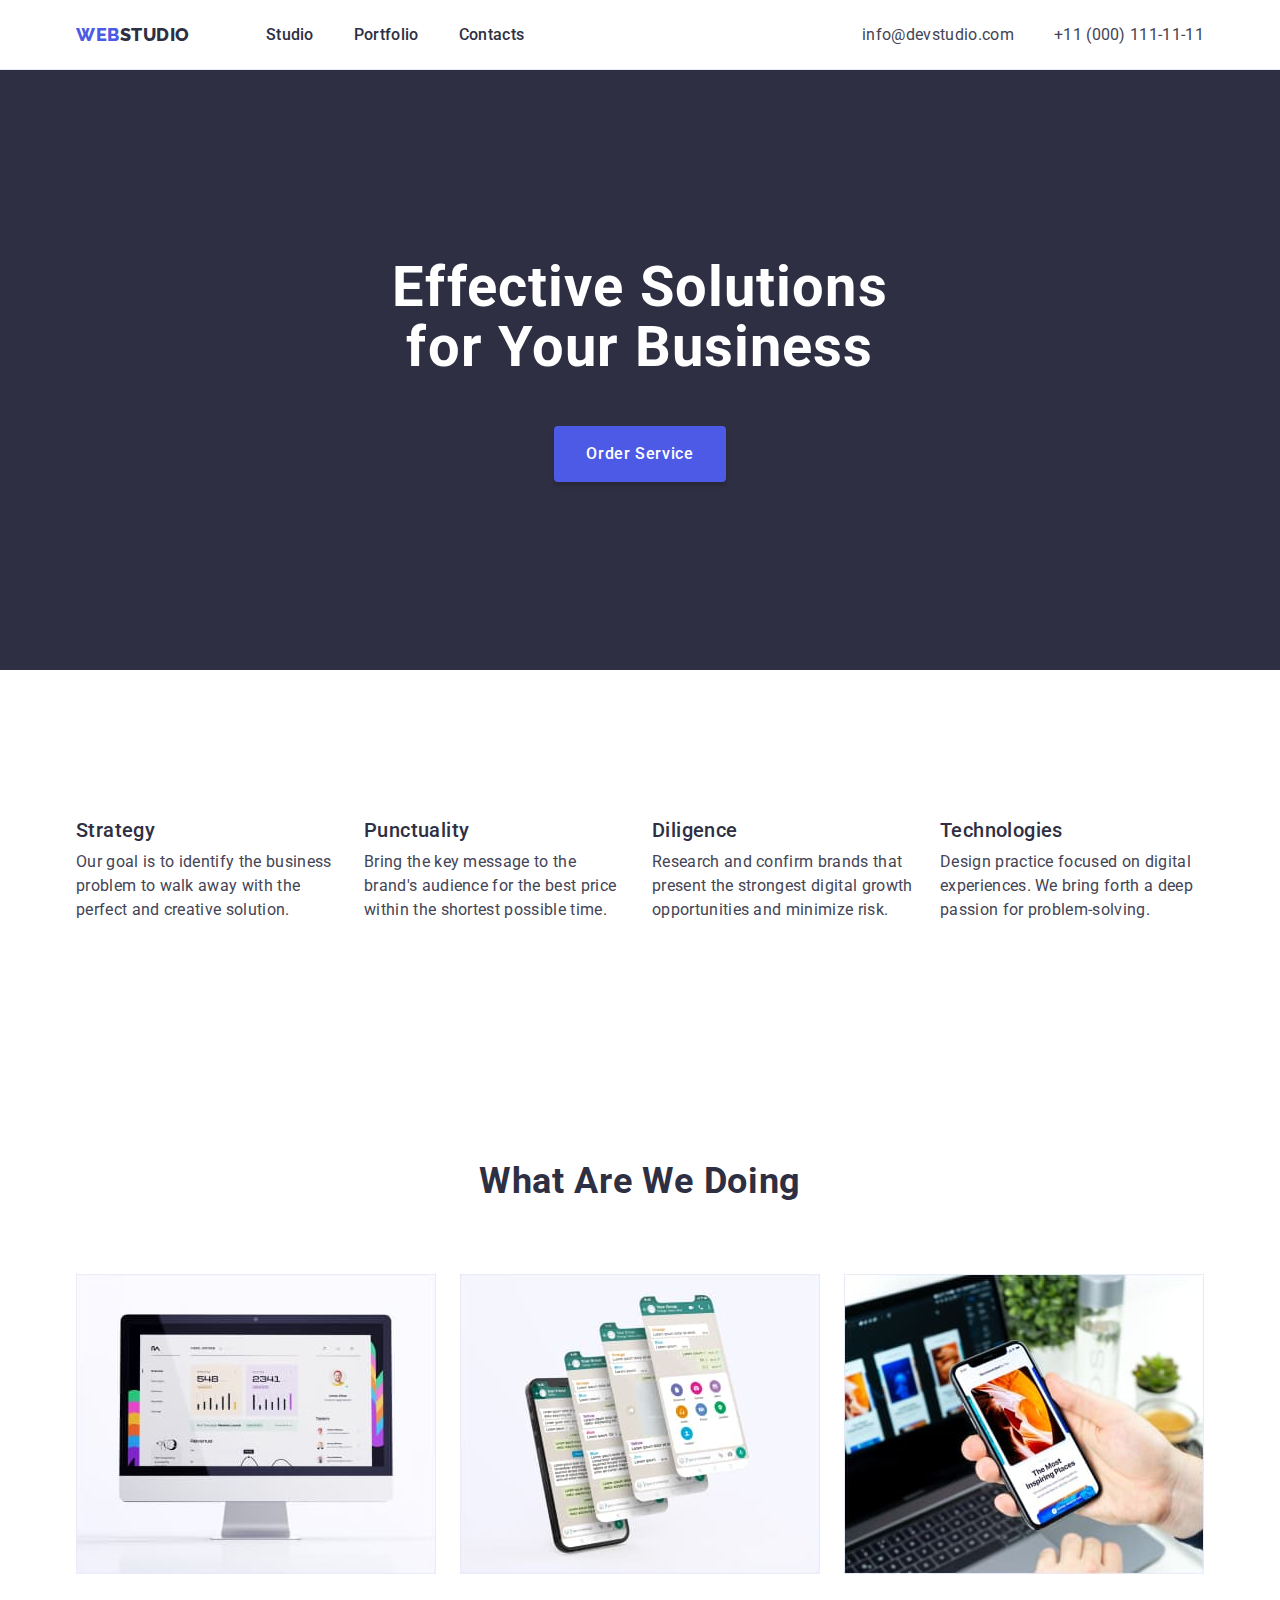
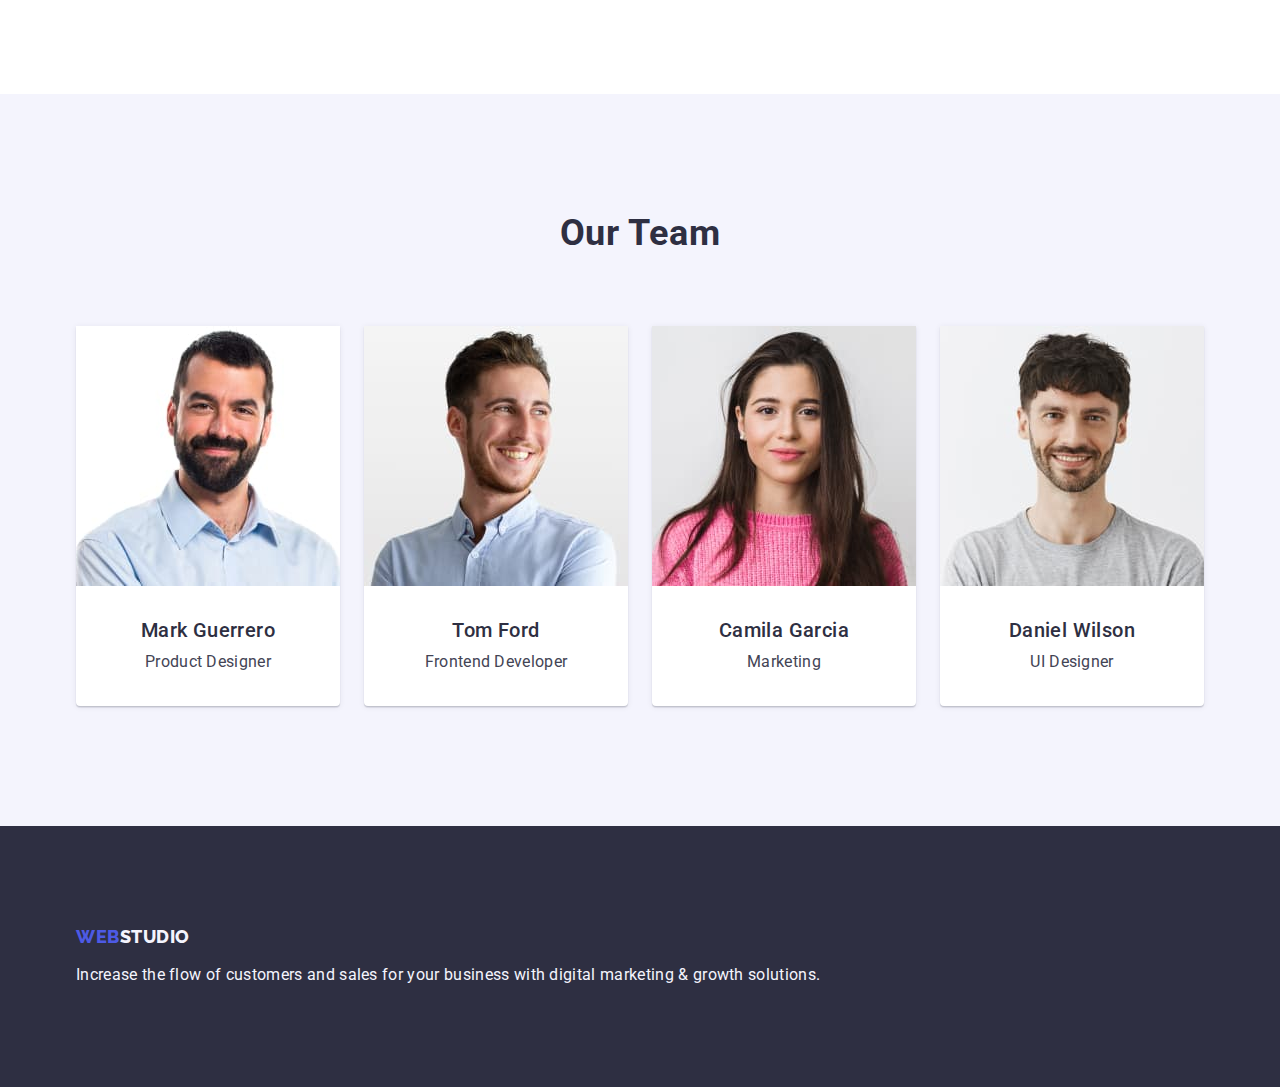
==== commit 6aa9e767: "team img url chenge" ====
--- a/index.html
+++ b/index.html
@@ -55,7 +55,7 @@
     </header>
     <main>
       <!-- This is a hero section -->
-      <section class="hero-section section">
+      <section class="hero-section">
         <div class="hero-container container">
           <h1 class="hero-title">Effective Solutions for Your Business</h1>
           <button class="hero-btn button" type="button">Order Service</button>
@@ -133,7 +133,7 @@
           <ul class="card-list list">
             <li class="team-card">
               <img
-                src="./images/team/mark_guerrero.jpg"
+                src="./images/team/Mark_Guerrero.jpg"
                 alt="Mark Guerrero"
                 width="264"
               />
@@ -144,7 +144,7 @@
             </li>
             <li class="team-card">
               <img
-                src="./images/team/tom_ford.jpg"
+                src="./images/team/Tom_Ford.jpg"
                 alt="Tom Ford"
                 width="264"
               />
@@ -155,7 +155,7 @@
             </li>
             <li class="team-card">
               <img
-                src="./images/team/camila_garcia.jpg"
+                src="./images/team/Camila_Garcia.jpg"
                 alt="Camila Garcia"
                 width="264"
               />
@@ -166,7 +166,7 @@
             </li>
             <li class="team-card">
               <img
-                src="./images/team/daniel_wilson.jpg"
+                src="./images/team/Daniel_Wilson.jpg"
                 alt="Daniel Wilson"
                 width="264"
               />
--- a/css/styles.css
+++ b/css/styles.css
@@ -31,8 +31,7 @@
   width: 1158px;
   margin-left: auto;
   margin-right: auto;
-  padding-left: 15px;
-  padding-right: 15px;
+  padding: 0 15px;
 }
 .section {
   padding-top: 120px;
@@ -40,7 +39,7 @@
 }
 .logo-link {
   display: inline-block;
-  margin-bottom: 16px;
+  padding: 24px 0;
   font-family: 'Raleway', sans-serif;
   font-weight: 800;
   font-size: 18px;
@@ -51,6 +50,10 @@
   color: var(--btn-background-color);
   margin-right: 76px;
 }
+.footer .logo-link {
+  padding: 0;
+  margin-bottom: 16px;
+}
 .list {
   list-style: none;
 }
@@ -84,7 +87,6 @@
 .page-header-container {
   display: flex;
   align-items: center;
-  padding: 24px 0;
 }
 .navigation {
   display: flex;
@@ -109,6 +111,7 @@
   line-height: 1.5;
   color: var(--title-text-color);
   letter-spacing: 0.02em;
+  padding: 24px 0;
 }
 .menu-link:hover,
 .menu-link:focus {
@@ -283,6 +286,7 @@
 .filter-btn:focus {
   background: var(--links-hover-color);
   color: #ffffff;
+  border: 1px solid transparent;
 }
 .project-cards {
   flex-wrap: wrap;
